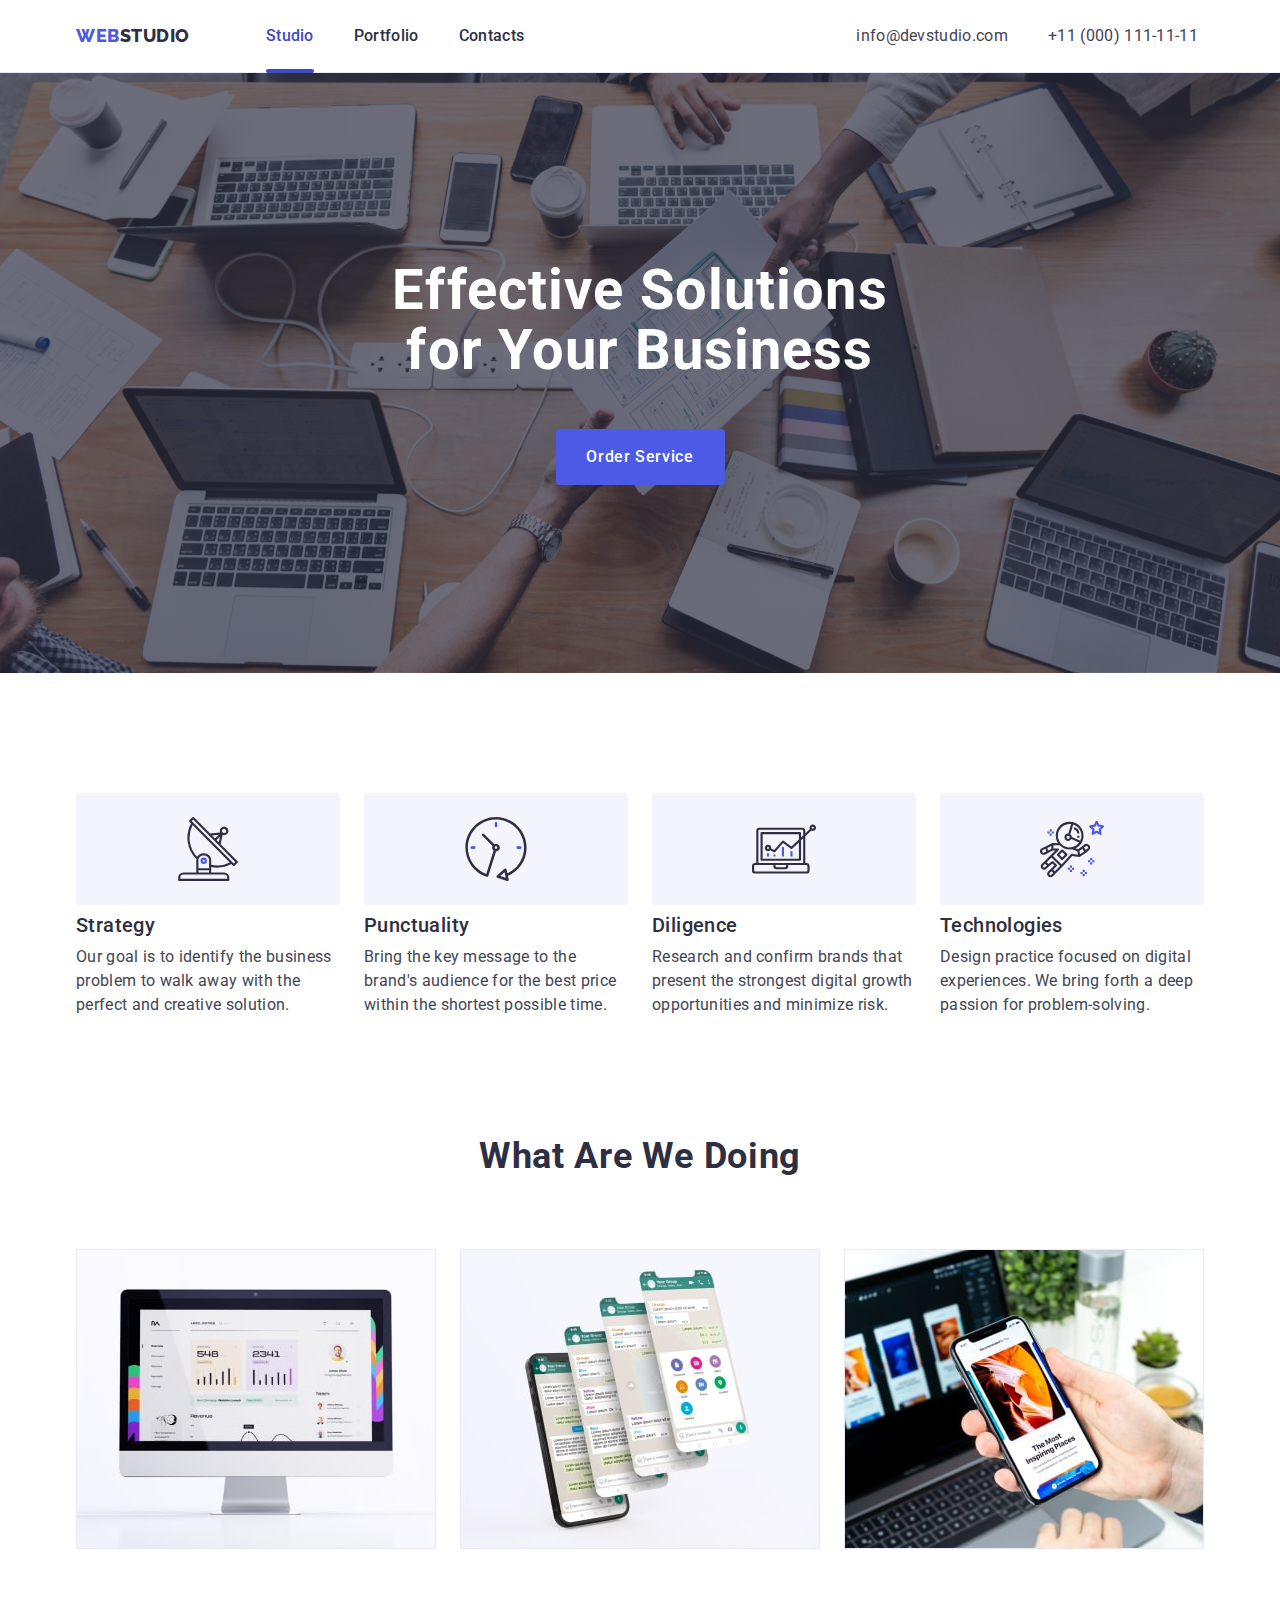
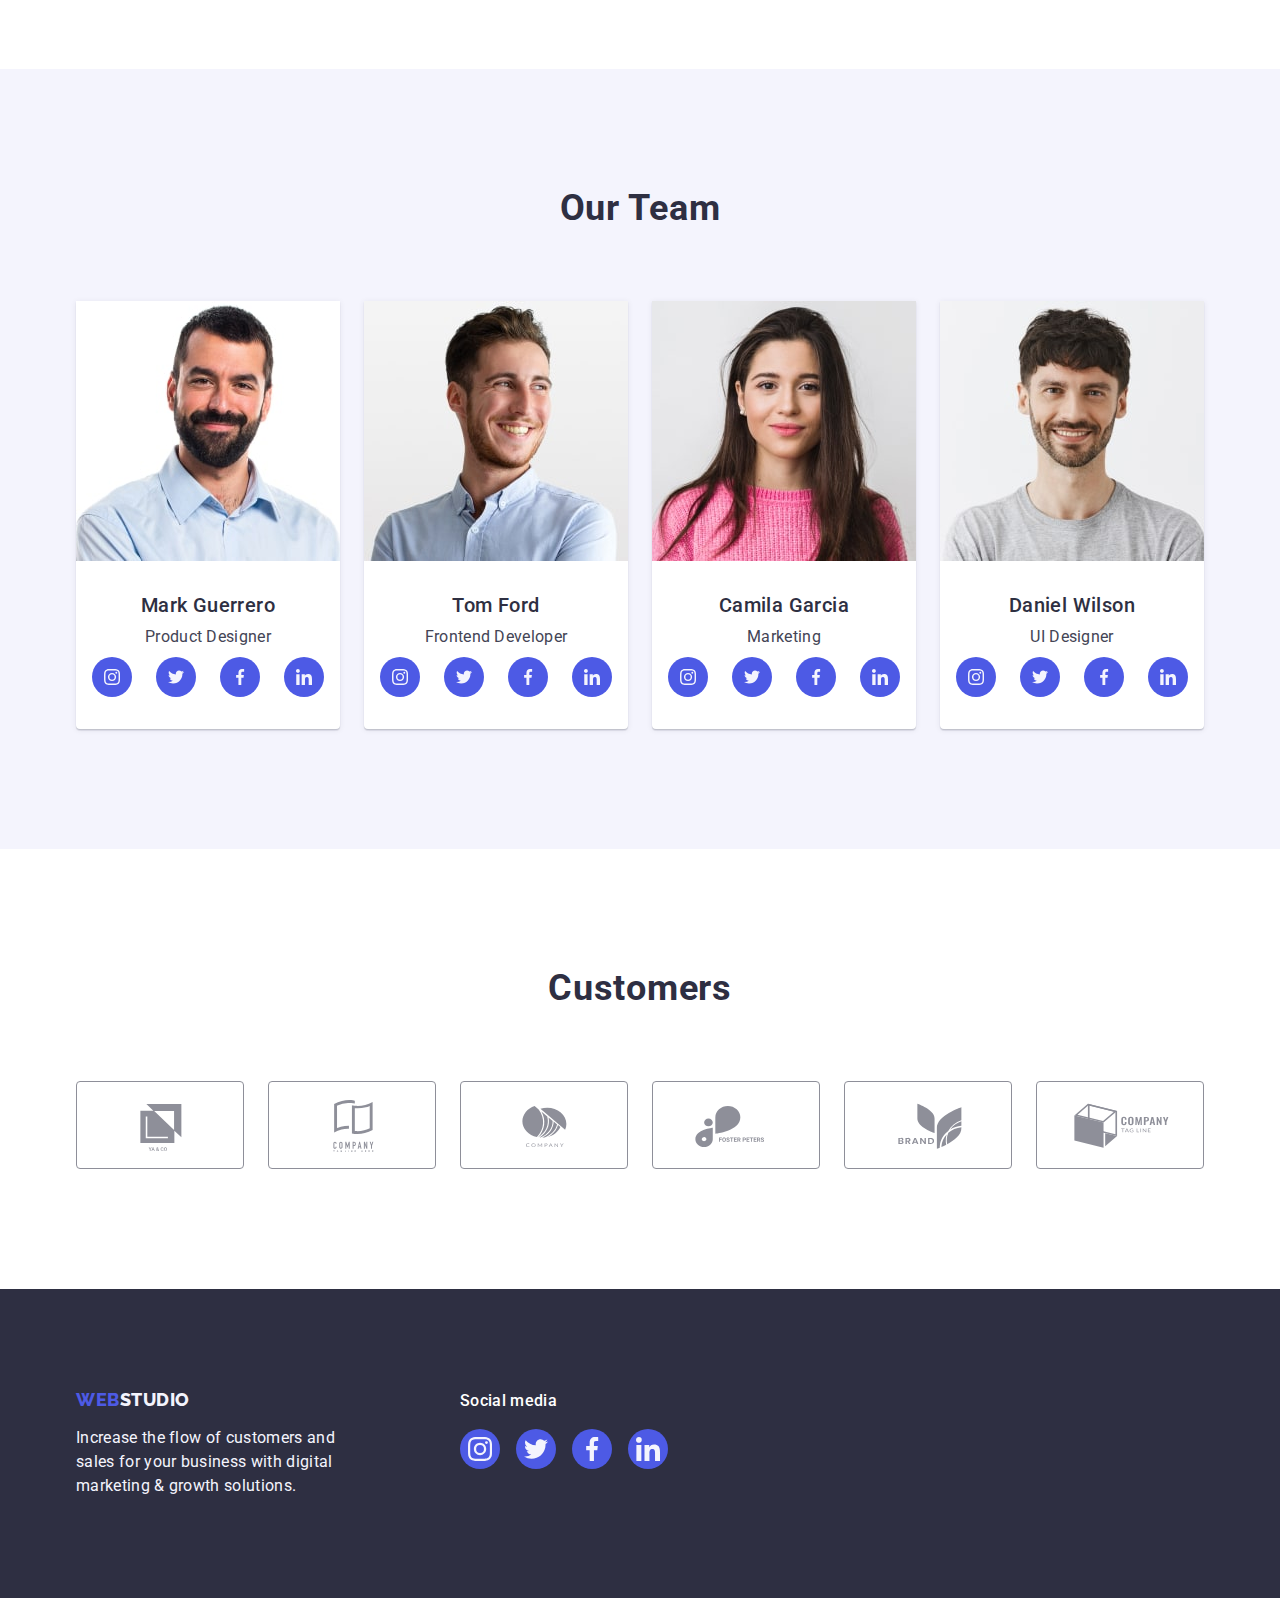
==== index.html @ 0cde1aa9 "Initial commit" ====
<!DOCTYPE html>
<html lang="en">
  <head>
    <meta charset="UTF-8" >
    <meta name="viewport" content="width=device-width, initial-scale=1.0" >
    <title>Webstudio</title>
    <link rel="preconnect" href="https://fonts.googleapis.com" >
    <link rel="preconnect" href="https://fonts.gstatic.com" crossorigin >
    <link
      href="https://fonts.googleapis.com/css2?family=Raleway:wght@800&family=Roboto:wght@400;500;700&display=swap"
      rel="stylesheet"
    >
    <link rel="stylesheet" href="https://cdn.jsdelivr.net/npm/modern-normalize@2.0.0/modern-normalize.min.css">
    <link rel="stylesheet" href="./css/styles.css" >
  </head>
  <body>
    <header class="page-header">
      <div class="container header-container">
      <nav class="header-navigation">
        <a href="./index.html" class="header-logo link">Web<span class="header-logo-accent">Studio</span></a>
        <ul class="header-link-list list">
          <li class="header-link-item"><a class="header-link link current" href="./index.html">Studio</a></li>
          <li class="header-link-item"><a class="header-link link" href="./portfolio.html">Portfolio</a></li>
          <li class="header-link-item"><a class="header-link link" href="">Contacts</a></li>
        </ul>
      </nav>
      <address class="header-address">
        <ul class="header-address-list list">
          <li class="header-address-item"><a class="header-address-link link" href="mailto:info@devstudio.com">info@devstudio.com</a></li>
          <li class="header-address-item"><a class="header-address-link link" href="tel:+110001111111">+11 (000) 111-11-11</a></li>
        </ul>
      </address>
    </div>
    </header>
    <main>
      <section class="hero">
        <div class="container hero-container">
        <h1 class="hero-title">Effective Solutions for Your Business</h1>
        <button type="button" class="hero-btn" data-modal-open>Order Service</button>
      </div>
      </section>
      <section class="advantages">
        <div class="container advantages-container">
        <h2 class="visually-hidden">Advantages</h2>
        <ul class="advantages-list list">
          <li class="advantages-item">
            <div class="advantages-block">
              <svg class="advantages-icon" width="64" height="64">
                <use href="./images/icons.svg#icon-antenna"></use>
              </svg>
            </div>
            <h3 class="advantages-subtitle">Strategy</h3>
            <p class="advantages-item-text">
              Our goal is to identify the business problem to walk away with the
              perfect and creative solution.
            </p>
          </li>
          <li class="advantages-item">
            <div class="advantages-block">
              <svg class="advantages-icon" width="64" height="64">
                <use href="./images/icons.svg#icon-clock"></use>
              </svg>
            </div>
            <h3 class="advantages-subtitle">Punctuality</h3>
            <p class="advantages-item-text">
              Bring the key message to the brand's audience for the best price
              within the shortest possible time.
            </p>
          </li>
          <li class="advantages-item">
            <div class="advantages-block">
              <svg class="advantages-icon" width="64" height="64">
                <use href="./images/icons.svg#icon-diagram"></use>
              </svg>
            </div>
            <h3 class="advantages-subtitle">Diligence</h3>
            <p class="advantages-item-text">
              Research and confirm brands that present the strongest digital
              growth opportunities and minimize risk.
            </p>
          </li>
          <li class="advantages-item">
            <div class="advantages-block">
              <svg class="advantages-icon" width="64" height="64">
                <use href="./images/icons.svg#icon-astronaut"></use>
              </svg>
            </div>
            <h3 class="advantages-subtitle">Technologies</h3>
            <p class="advantages-item-text">
              Design practice focused on digital experiences. We bring forth a
              deep passion for problem-solving.
            </p>
          </li>
        </ul>
      </div>
      </section>
      <section class="doing">
        <div class="container doing-container">
        <h2 class="duing-title">What are we doing</h2>
        <ul class="doing-list list">
          <li class="doing-item">
            <img
              src="./images/computer.jpg"
              alt="Computer"
              width="360"
              height="300" class="doing-img"
            >
          </li>
          <li class="doing-item">
            <img
              src="./images/mobile-phone.jpg"
              alt="mobile phone"
              width="360"
              height="300" class="doing-img"
            >
          </li>
          <li class="doing-item">
            <img
              src="./images/mobile-phone-and-laptop.jpg"
              alt="Mobile phone and laptop"
              width="360"
              height="300" class="doing-img"
            >
          </li>
        </ul>
      </div>
      </section>
      <section class="team">
        <div class="container">
        <h2 class="team-title">Our Team</h2>
        <ul class="team-list list">
          <li class="team-item">
            <img
              src="./images/mark-guerrero.jpg"
              alt="Mark Guerrero"
              width="264"
              height="260" class="team-img"
            >
            <div class="team-container">
            <h3 class="team-subtitle">Mark Guerrero</h3>
            <p class="team-text">Product Designer</p>
            <ul class="team-socials-list list">
              <li class="team-socials-item">
                <a class="team-socials-link link" href="">
                  <svg class="team-socials-icon" width="16" height="16">
                    <use href="./images/icons.svg#icon-instagram"></use>
                  </svg>
                </a>
              </li>
              <li class="team-socials-item">
                <a class="team-socials-link link" href="">
                  <svg class="team-socials-icon" width="16" height="16">
                    <use href="./images/icons.svg#icon-twitter"></use>
                  </svg>
                </a>
              </li>
              <li class="team-socials-item">
                <a class="team-socials-link link" href="">
                  <svg class="team-socials-icon" width="16" height="16">
                    <use href="./images/icons.svg#icon-facebook"></use>
                  </svg>
                </a>
              </li>
              <li class="team-socials-item">
                <a class="team-socials-link link" href="">
                  <svg class="team-socials-icon" width="16" height="16">
                    <use href="./images/icons.svg#icon-linkedin"></use>
                  </svg>
                </a>
              </li>
            </ul>
            </div>
          </li>
          <li class="team-item">
            <img
              src="./images/tom-ford.jpg"
              alt="Tom Ford"
              width="264"
              height="260" class="team-img"
            >
            <div class="team-container">
            <h3 class="team-subtitle">Tom Ford</h3>
            <p class="team-text">Frontend Developer</p>
            <ul class="team-socials-list list">
              <li class="team-socials-item">
                <a class="team-socials-link link" href="">
                  <svg class="team-socials-icon" width="16" height="16">
                    <use href="./images/icons.svg#icon-instagram"></use>
                  </svg>
                </a>
              </li>
              <li class="team-socials-item">
                <a class="team-socials-link link" href="">
                  <svg class="team-socials-icon" width="16" height="16">
                    <use href="./images/icons.svg#icon-twitter"></use>
                  </svg>
                </a>
              </li>
              <li class="team-socials-item">
                <a class="team-socials-link link" href="">
                  <svg class="team-socials-icon" width="16" height="16">
                    <use href="./images/icons.svg#icon-facebook"></use>
                  </svg>
                </a>
              </li>
              <li class="team-socials-item">
                <a class="team-socials-link link" href="">
                  <svg class="team-socials-icon" width="16" height="16">
                    <use href="./images/icons.svg#icon-linkedin"></use>
                  </svg>
                </a>
              </li>
            </ul>
            </div>
          </li>
          <li class="team-item">
            <img
              src="./images/camila-garcia.jpg"
              alt="Camila Garcia"
              width="264"
              height="260" class="team-img"
            >
            <div class="team-container">
            <h3 class="team-subtitle">Camila Garcia</h3>
            <p class="team-text">Marketing</p>
            <ul class="team-socials-list list">
              <li class="team-socials-item">
                <a class="team-socials-link link" href="">
                  <svg class="team-socials-icon" width="16" height="16">
                    <use href="./images/icons.svg#icon-instagram"></use>
                  </svg>
                </a>
              </li>
              <li class="team-socials-item">
                <a class="team-socials-link link" href="">
                  <svg class="team-socials-icon" width="16" height="16">
                    <use href="./images/icons.svg#icon-twitter"></use>
                  </svg>
                </a>
              </li>
              <li class="team-socials-item">
                <a class="team-socials-link link" href="">
                  <svg class="team-socials-icon" width="16" height="16">
                    <use href="./images/icons.svg#icon-facebook"></use>
                  </svg>
                </a>
              </li>
              <li class="team-socials-item">
                <a class="team-socials-link link" href="">
                  <svg class="team-socials-icon" width="16" height="16">
                    <use href="./images/icons.svg#icon-linkedin"></use>
                  </svg>
                </a>
              </li>
            </ul>
            </div>
          </li>
          <li class="team-item">
            <img
              src="./images/daniel-wilson.jpg"
              alt="Daniel Wilson"
              width="264"
              height="260" class="team-img"
            >
            <div class="team-container">
            <h3 class="team-subtitle">Daniel Wilson</h3>
            <p class="team-text">UI Designer</p>
            <ul class="team-socials-list list">
              <li class="team-socials-item">
                <a class="team-socials-link link" href="">
                  <svg class="team-socials-icon" width="16" height="16">
                    <use href="./images/icons.svg#icon-instagram"></use>
                  </svg>
                </a>
              </li>
              <li class="team-socials-item">
                <a class="team-socials-link link" href="">
                  <svg class="team-socials-icon" width="16" height="16">
                    <use href="./images/icons.svg#icon-twitter"></use>
                  </svg>
                </a>
              </li>
              <li class="team-socials-item">
                <a class="team-socials-link link" href="">
                  <svg class="team-socials-icon" width="16" height="16">
                    <use href="./images/icons.svg#icon-facebook"></use>
                  </svg>
                </a>
              </li>
              <li class="team-socials-item">
                <a class="team-socials-link link" href="">
                  <svg class="team-socials-icon" width="16" height="16">
                    <use href="./images/icons.svg#icon-linkedin"></use>
                  </svg>
                </a>
              </li>
            </ul>
            </div>
          </li>
        </ul>
      </div>
      </section>
      <section class="customers">
        <div class="container">
        <h2 class="customers-title">Customers</h2>
       <ul class="customers-list list">
        <li class="customers-item">
          <a class="customers-link link" href="">
            <svg class="customers-icon" width="104" height="56">
              <use href="./images/icons.svg#icon-ya-co"></use>
            </svg>
          </a>
        </li>
        <li class="customers-item">
          <a class="customers-link link" href="">
            <svg class="customers-icon" width="104" height="56">
              <use href="./images/icons.svg#icon-company-tagli"></use>
            </svg>
          </a>
        </li>
        <li class="customers-item">
          <a class="customers-link link" href="">
            <svg class="customers-icon" width="104" height="56">
              <use href="./images/icons.svg#icon-company"></use>
            </svg>
          </a>
        </li>
        <li class="customers-item">
          <a class="customers-link link" href="">
            <svg class="customers-icon" width="104" height="56">
              <use href="./images/icons.svg#icon-foster-peters"></use>
            </svg>
          </a>
        </li>
        <li class="customers-item">
          <a class="customers-link link" href="">
            <svg class="customers-icon" width="104" height="56">
              <use href="./images/icons.svg#icon-brand"></use>
            </svg>
          </a>
        </li>
        <li class="customers-item">
          <a class="customers-link link" href="">
            <svg class="customers-icon" width="104" height="56">
              <use href="./images/icons.svg#icon-company-tag"></use>
            </svg>
          </a>
        </li>
       </ul>
      </div>
      </section>
    </main>
    <footer class="page-footer">
      <div class="container footer-container">
        <div class="footer-block">
      <a class="footer-logo link" href="./index.html">Web<span class="footer-logo-accent">Studio</span></a>
      <p class="footer-text">
        Increase the flow of customers and sales for your business with digital
        marketing & growth solutions.
      </p>
    </div>
    <div class="socials-block">
      <p class="footer-socials-text">Social media</p>
      <ul class="footer-socials-list list">
        <li class="footer-socials-item">
          <a class="footer-soials-link link" href="">
            <svg class="footer-socials-icon" width="24" height="24">
              <use href="./images/icons.svg#icon-instagram"></use>
            </svg>
          </a>
        </li>
        <li class="footer-socials-item">
          <a class="footer-soials-link link" href="">
            <svg class="footer-socials-icon" width="24" height="24">
              <use href="./images/icons.svg#icon-twitter"></use>
            </svg>
          </a>
        </li>
        <li class="footer-socials-item">
          <a class="footer-soials-link link" href="">
            <svg class="footer-socials-icon" width="24" height="24">
              <use href="./images/icons.svg#icon-facebook"></use>
            </svg>
          </a>
        </li>
        <li class="footer-socials-item">
          <a class="footer-soials-link link" href="">
            <svg class="footer-socials-icon" width="24" height="24">
              <use href="./images/icons.svg#icon-linkedin"></use>
            </svg>
          </a>
        </li>
      </ul>
    </div>
    </div>
    </footer>
    <div data-modal class="backdrop is-hidden">
      <div class="modal">
        <button type="button" class="modal-close-btn" data-modal-close>
          <svg class="modal-icon" width="8" height="8">
            <use href="./images/icons.svg#icon-close"></use>
          </svg>
        </button>
      </div>
    </div>
    <script src="./js/modal.js"></script>
  </body>
</html>
---- css/styles.css ----
:root {
  --iris: #4d5ae5;
  --navyblue: #2e2f42;
  --slate: #434455;
  --white: #ffffff;
  --cloud: #f4f4fd;
  --ocean: #404bbf;
  --light-slate: #8e8f99;
  --green: #31d0aa;
  --dairy: #fcfcfc;
  --cornflower: #e7e9fc;
}

body {
  font-family: 'Roboto', sans-serif;
  color: var(--slate);
  background-color: var(--white);
}

p,
h1,
h2,
h3,
h4,
h5,
h6 {
  margin-top: 0;
  margin-bottom: 0;
}

ul,
ol {
  margin-top: 0;
  margin-bottom: 0;
  padding-left: 0;
}

.list {
  list-style: none;
}

.link {
  text-decoration: none;
}

.container {
  width: 100%;
  max-width: 1158px;
  padding-right: 15px;
  padding-left: 15px;
  margin: 0 auto;
}

.visually-hidden {
  position: absolute;
  width: 1px;
  height: 1px;
  margin: -1px;
  border: 0;
  padding: 0;
  white-space: nowrap;
  clip-path: inset(100%);
  clip: rect(0 0 0 0);
  overflow: hidden;
}

/*!---------------- HEADER -------------*/

.page-header {
  border-bottom: 1px solid #e7e9fc;
  box-shadow: 0px 2px 1px rgba(46, 47, 66, 0.08),
    0px 1px 1px rgba(46, 47, 66, 0.16), 0px 1px 6px rgba(46, 47, 66, 0.08);
}

.header-container {
  display: flex;
  align-items: center;
  gap: 332px;
}

.header-navigation {
  display: flex;
  align-items: center;
}

.header-logo {
  color: var(--iris, #4d5ae5);
  font-size: 18px;
  font-family: 'Raleway', sans-serif;
  font-weight: 800;
  line-height: 1.17;
  letter-spacing: 0.03em;
  text-transform: uppercase;
  margin-right: 76px;
}

.header-logo-accent {
  color: var(--navyblue, #2e2f42);
}

.header-link-list {
  display: flex;
  gap: 40px;
}

.header-link-item {
}

.header-link {
  color: var(--navyblue, #2e2f42);
  font-size: 16px;
  font-weight: 500;
  line-height: 1.5;
  letter-spacing: 0.02em;
  display: block;
  padding: 24px 0;
  position: relative;
  transition: color 250ms cubic-bezier(0.4, 0, 0.2, 1);
}

.current {
  color: var(--ocean);
  position: relative;
  transition: color 250ms cubic-bezier(0.4, 0, 0.2, 1);
}

.current::after {
  content: '';
  position: absolute;
  width: 100%;
  height: 4px;
  left: 0;
  bottom: -1px;
  background-color: #404bbf;
  border-radius: 2px;
}

.header-link:hover,
.header-link:focus {
  color: var(--ocean);
}

.header-address {
  font-style: normal;
}

.header-address-list {
  display: flex;
  gap: 40px;
}

.header-address-item {
}

.header-address-link {
  color: var(--slate, #434455);
  font-size: 16px;
  line-height: 1.5;
  letter-spacing: 0.02em;
  transition: color 250ms cubic-bezier(0.4, 0, 0.2, 1);
}

.header-address-link:hover,
.header-address-link:focus {
  color: var(--ocean);
}

/*!---------------- HERO ----------------*/

.hero {
  background-color: var(--navyblue, #2e2f42);
  background-image: linear-gradient(
      rgba(46, 47, 66, 0.7),
      rgba(46, 47, 66, 0.7)
    ),
    url(../images/hero-bg.jpg);
  background-repeat: no-repeat;
  background-position: center;
  background-size: cover;
  padding: 188px 0;
  max-width: 1440px;
  margin: 0 auto;
}

.hero-title {
  color: var(--white, #fff);
  font-size: 56px;
  font-weight: 700;
  line-height: 1.07;
  letter-spacing: 0.02em;
  text-align: center;
  max-width: 496px;
  margin: 0 auto;
}

.hero-btn {
  background-color: var(--iris);
  color: var(--white, #fff);
  font-size: 16px;
  font-family: 'Roboto', sans-serif;
  font-weight: 500;
  line-height: 1.5;
  letter-spacing: 0.04em;
  cursor: pointer;
  min-width: 169px;
  height: 56px;
  border: none;
  border-radius: 4px;
  display: block;
  margin: 0 auto;
  margin-top: 48px;
  transition: background-color 250ms cubic-bezier(0.4, 0, 0.2, 1);
}

.hero-btn:hover,
.hero-btn:focus {
  background-color: var(--ocean);
}

/*!---------------- ADVANTAGES ----------------*/

.advantages {
  padding: 120px 0;
}

.advantages-container {
}

.advantages-list {
  display: flex;
  gap: 24px;
}

.advantages-block {
  width: 264px;
  height: 112px;
  border-radius: 4px;
  background: var(--cloud, #f4f4fd);
  display: flex;
  align-items: center;
  justify-content: center;
  margin-bottom: 8px;
}

.advantages-item {
  width: calc((100% - 24px * 3) / 4);
}

.advantages-subtitle {
  color: var(--navyblue, #2e2f42);
  font-size: 20px;
  font-weight: 500;
  line-height: 1.2;
  letter-spacing: 0.02em;
  margin-bottom: 8px;
}

.advantages-item-text {
  color: var(--slate, #434455);
  font-size: 16px;
  line-height: 1.5;
  letter-spacing: 0.02em;
}

/*!----------------- DOING -------------*/

.doing {
  padding-bottom: 120px;
}

.doing-container {
}

.duing-title {
  color: var(--navyblue, #2e2f42);
  font-size: 36px;
  font-weight: 700;
  line-height: 1.11;
  letter-spacing: 0.02em;
  text-align: center;
  text-transform: capitalize;
  margin-bottom: 72px;
}
.doing-list {
  display: flex;
  gap: 24px;
}

.doing-item {
  width: calc((100% - 24px * 2) / 3);
}

.doing-img {
  display: block;
}

/*!-------------- TEAM ---------------*/

.team {
  background-color: var(--cloud, #f4f4fd);
  padding: 120px 0;
}

.team-title {
  color: var(--navyblue, #2e2f42);
  font-size: 36px;
  font-weight: 700;
  line-height: 1.11;
  letter-spacing: 0.02em;
  text-transform: capitalize;
  text-align: center;
  margin-bottom: 72px;
}

.team-list {
  display: flex;
  gap: 24px;
}

.team-item {
  background-color: var(--white, #fff);
  margin: 0 auto;
  border-radius: 0px 0px 4px 4px;
  box-shadow: 0px 1px 6px rgba(46, 47, 66, 0.08),
    0px 1px 1px rgba(46, 47, 66, 0.16), 0px 2px 1px rgba(46, 47, 66, 0.08);
}

.team-img {
  display: block;
}

.team-container {
  padding: 32px 0;
}

.team-subtitle {
  color: var(--navyblue, #2e2f42);
  font-size: 20px;
  font-weight: 500;
  line-height: 1.2;
  letter-spacing: 0.02em;
  text-align: center;
  margin-bottom: 8px;
}

.team-text {
  color: var(--slate, #434455);
  font-size: 16px;
  line-height: 1.5;
  letter-spacing: 0.02em;
  text-align: center;
  margin-bottom: 8px;
}

.team-socials-list {
  display: flex;
  justify-content: center;
  gap: 24px;
}

.team-socials-item {
  width: 40px;
  height: 40px;
}

.team-socials-link {
  width: 100%;
  height: 100%;
  background-color: var(--iris);
  display: flex;
  align-items: center;
  justify-content: center;
  border-radius: 50%;
  transition: background-color 250ms cubic-bezier(0.4, 0, 0.2, 1);
}

.team-socials-link:is(:hover, :focus) {
  background-color: var(--ocean);
}

.team-socials-icon {
  fill: var(--cloud);
}

/*!------------ CUSTOMERS ------------*/

.customers {
  padding: 120px 0;
}

.customers-title {
  color: var(--navyblue, #2e2f42);
  text-align: center;
  font-size: 36px;
  font-weight: 700;
  line-height: 1.11;
  letter-spacing: 0.02em;
  text-transform: capitalize;
  margin: 0 auto;
  margin-bottom: 72px;
}
.customers-list {
  display: flex;
  gap: 24px;
}

.customers-item {
  width: calc((100% - 120px) / 6);
  height: 88px;
}
.customers-link {
  border: 1px solid #8e8f99;
  display: flex;
  width: 100%;
  height: 100%;
  border-radius: 4px;
  align-items: center;
  justify-content: center;
  color: var(--light-slate);
  transition: border-color 250ms cubic-bezier(0.4, 0, 0.2, 1),
    color 250ms cubic-bezier(0.4, 0, 0.2, 1);
}

.customers-link:hover,
.customers-link:focus {
  border-color: var(--ocean);
  color: var(--ocean);
}

.customers-icon {
  fill: currentColor;
}

/*!------------------ FOOTER -------------*/

.page-footer {
  background-color: var(--navyblue, #2e2f42);
  padding: 100px 0;
}

.footer-container {
  display: flex;
  align-items: baseline;
}

.footer-block {
  margin-right: 120px;
}

.socials-block {
}

.footer-socials-text {
  color: var(--white, #fff);
  font-size: 16px;
  font-weight: 500;
  line-height: 1.5;
  letter-spacing: 0.02em;
  margin-bottom: 16px;
}

.footer-socials-list {
  display: flex;
  gap: 16px;
}

.footer-socials-item {
  width: 40px;
  height: 40px;
}

.footer-soials-link {
  width: 100%;
  height: 100%;
  background-color: var(--iris);
  display: flex;
  align-items: center;
  justify-content: center;
  border-radius: 50%;
  transition: background-color 250ms cubic-bezier(0.4, 0, 0.2, 1);
}

.footer-soials-link:is(:hover, :focus) {
  background-color: var(--green);
}

.footer-socials-icon {
  fill: var(--cloud);
}

.footer-logo {
  color: var(--iris, #4d5ae5);
  font-size: 18px;
  font-family: 'Raleway', sans-serif;
  font-weight: 800;
  line-height: 1.17;
  letter-spacing: 0.03em;
  text-transform: uppercase;
  display: inline-block;
  margin-bottom: 16px;
}

.footer-logo-accent {
  color: var(--cloud);
}

.footer-text {
  color: var(--cloud, #f4f4fd);
  font-size: 16px;
  line-height: 1.5;
  letter-spacing: 0.02em;
  max-width: 264px;
}

/*!------------- MODAL ----------------*/

.backdrop {
  width: 100%;
  height: 100%;
  position: fixed;
  top: 0;
  left: 0;
  background-color: rgba(46, 47, 66, 0.4);
  transition: opacity 250ms cubic-bezier(0.4, 0, 0.2, 1),
    visibility 250ms cubic-bezier(0.4, 0, 0.2, 1);
}

.is-hidden {
  opacity: 0;
  visibility: hidden;
  pointer-events: none;
}

.modal {
  position: absolute;
  top: 50%;
  left: 50%;
  transform: translate(-50%, -50%) scale(1);
  width: 408px;
  min-height: 584px;
  background-color: var(--dairy);
  box-shadow: 0px 1px 1px rgba(0, 0, 0, 0.14), 0px 1px 3px rgba(0, 0, 0, 0.12),
    0px 2px 1px rgba(0, 0, 0, 0.2);
  border-radius: 4px;
  transition: transform 250ms cubic-bezier(0.4, 0, 0.2, 1);
}

.modal-close-btn {
  cursor: pointer;
  position: absolute;
  top: 24px;
  right: 24px;
  width: 24px;
  height: 24px;
  border-radius: 50%;
  display: flex;
  align-items: center;
  justify-content: center;
  background-color: var(--cornflower);
  border: 1px solid rgba(0, 0, 0, 0.1);
  padding: 0;
  transition: background-color 250ms cubic-bezier(0.4, 0, 0.2, 1),
    border 250ms cubic-bezier(0.4, 0, 0.2, 1);
}

.modal-close-btn:is(:hover, :focus) {
  background-color: var(--ocean);
  border: none;
}

.modal-icon {
  transition: fill 250ms cubic-bezier(0.4, 0, 0.2, 1);
}

.modal-close-btn:hover .modal-icon {
  fill: var(--white);
}

.modal-close-btn:focus .modal-icon {
  fill: var(--white);
}



/**------------- PORTFOLIO -------------*/
/* Класи хедер і футер перевикористав з index.html*/
/*!------------ MAIN-HERO -----------*/

.portfolio {
  padding: 96px 0 120px 0;
}

.portfolio-list {
  display: flex;
  justify-content: center;
  gap: 24px;
  margin-bottom: 72px;
}

.portfolio-item {
}

.portfolio-btn {
  background-color: var(--cloud);
  color: var(--iris);
  font-size: 16px;
  font-family: 'Roboto', sans-serif;
  font-weight: 500;
  line-height: 1.5;
  letter-spacing: 0.04em;
  cursor: pointer;
  padding: 12px 24px;
  border-radius: 4px;
  border: 1px solid var(--cornflower, #e7e9fc);
  transition: color 250ms cubic-bezier(0.4, 0, 0.2, 1),
    background-color 250ms cubic-bezier(0.4, 0, 0.2, 1),
    border-color 250ms cubic-bezier(0.4, 0, 0.2, 1),
    box-shadow 250ms cubic-bezier(0.4, 0, 0.2, 1);
}

.portfolio-btn:hover,
.portfolio-btn:focus {
  background-color: var(--ocean);
  color: var(--white);
  border: 1px solid transparent;
  box-shadow: 0px 3px 1px rgba(0, 0, 0, 0.1), 0px 2px 1px rgba(0, 0, 0, 0.08),
    0px 2px 2px rgba(0, 0, 0, 0.12);
}

.project-list {
  display: flex;
  flex-wrap: wrap;
  column-gap: 24px;
  row-gap: 48px;
}

.project-item {
  width: calc((100% - 48px) / 3);
}

.project-link {
  display: block;
  transition: box-shadow 250ms cubic-bezier(0.4, 0, 0.2, 1);
}

.project-link:hover {
  box-shadow: 0px 1px 6px rgba(46, 47, 66, 0.08),
    0px 1px 1px rgba(46, 47, 66, 0.16), 0px 2px 1px rgba(46, 47, 66, 0.08);
}

.project-link:hover .overlay-text {
  transform: translateY(0%);
}

.project-link:focus {
  box-shadow: 0px 1px 6px rgba(46, 47, 66, 0.08),
    0px 1px 1px rgba(46, 47, 66, 0.16), 0px 2px 1px rgba(46, 47, 66, 0.08);
}

.img-block {
  position: relative;
  overflow: hidden;
}

.overlay-text {
  position: absolute;
  top: 0;
  font-size: 16px;
  line-height: 1.5;
  letter-spacing: 0.02em;
  color: var(--cloud);
  padding: 40px 32px;
  background-color: var(--iris);
  height: 100%;
  width: 100%;
  transform: translateY(100%);
   transition: transform 250ms cubic-bezier(0.4, 0, 0.2, 1);
}

.project-img {
  display: block;
}

.project-container {
  padding: 32px 16px;
  border: 1px solid #e7e9fc;
  border-top: none;
}

.project-subtitle {
  color: var(--navyblue, #2e2f42);
  font-size: 20px;
  font-weight: 500;
  line-height: 1.2;
  letter-spacing: 0.02em;
  margin-bottom: 8px;
}

.project-text {
  color: var(--slate, #434455);
  font-size: 16px;
  line-height: 1.5;
  letter-spacing: 0.02em;
}
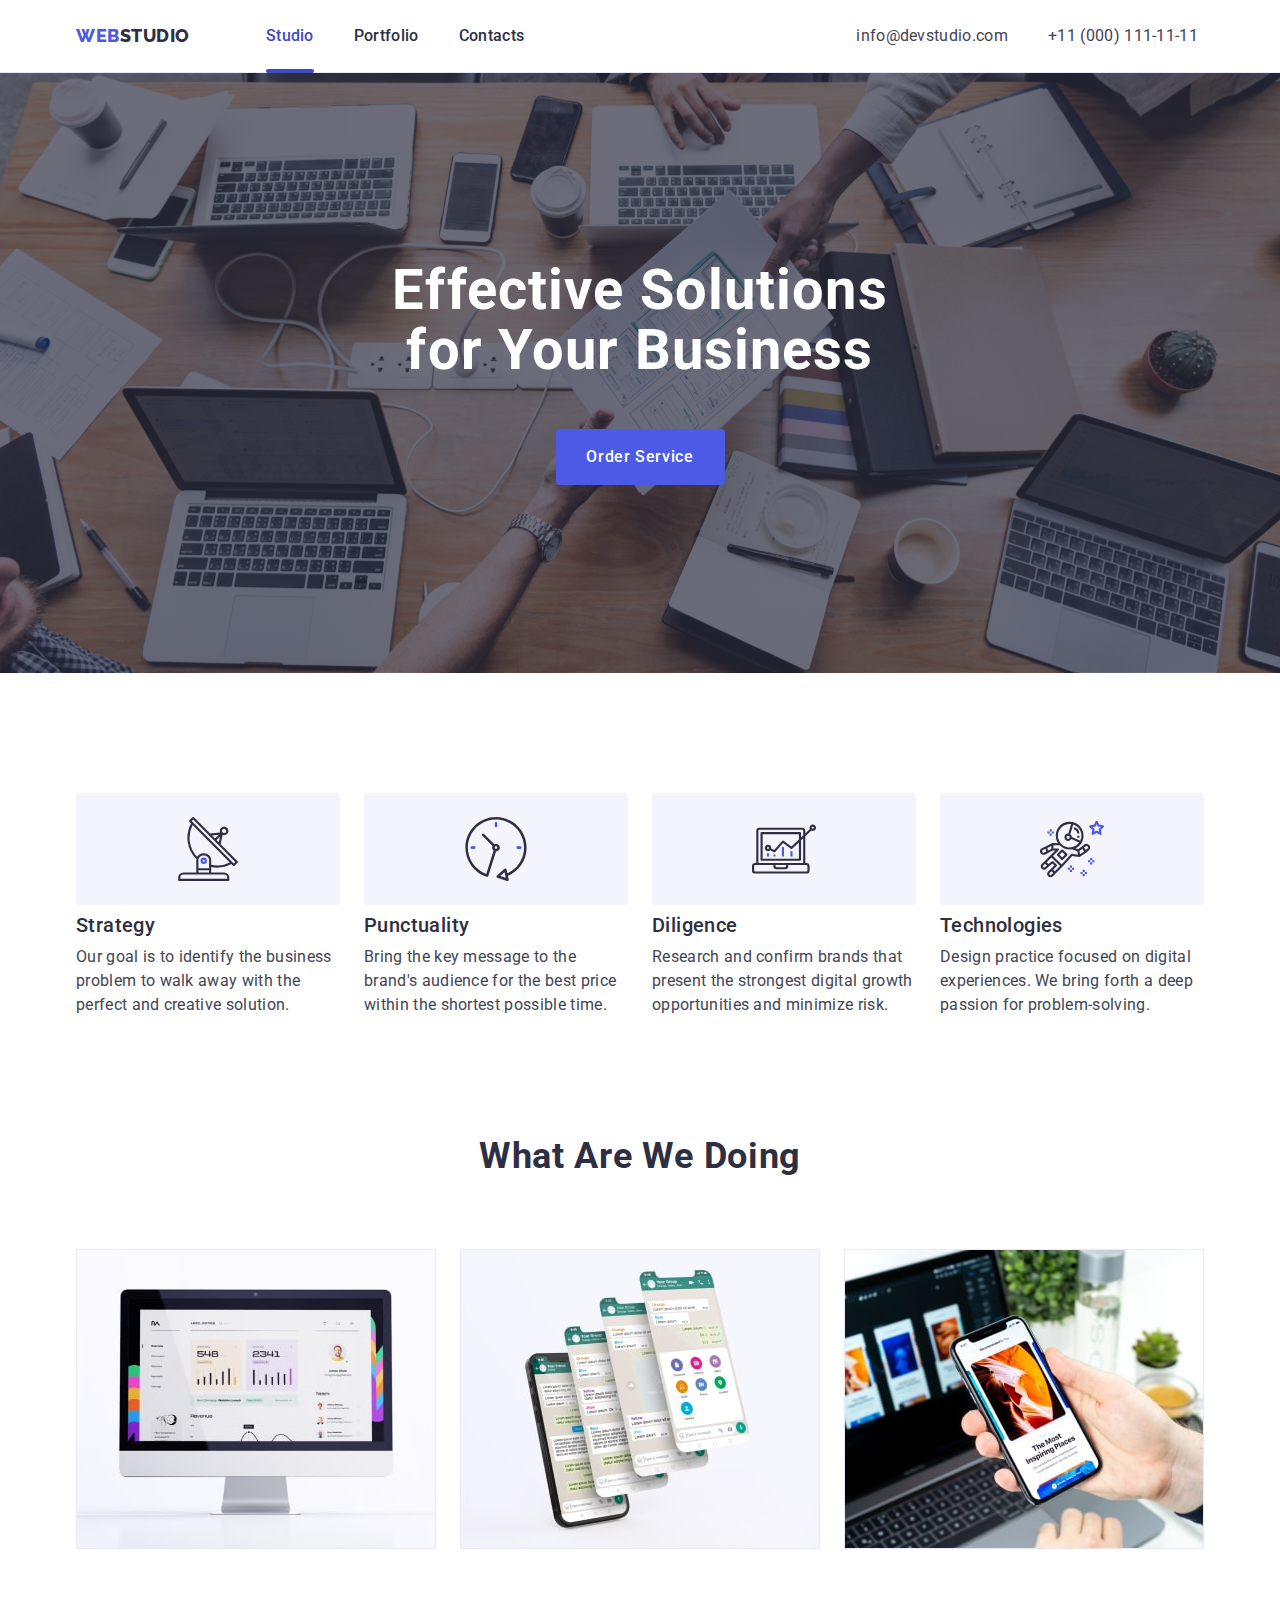
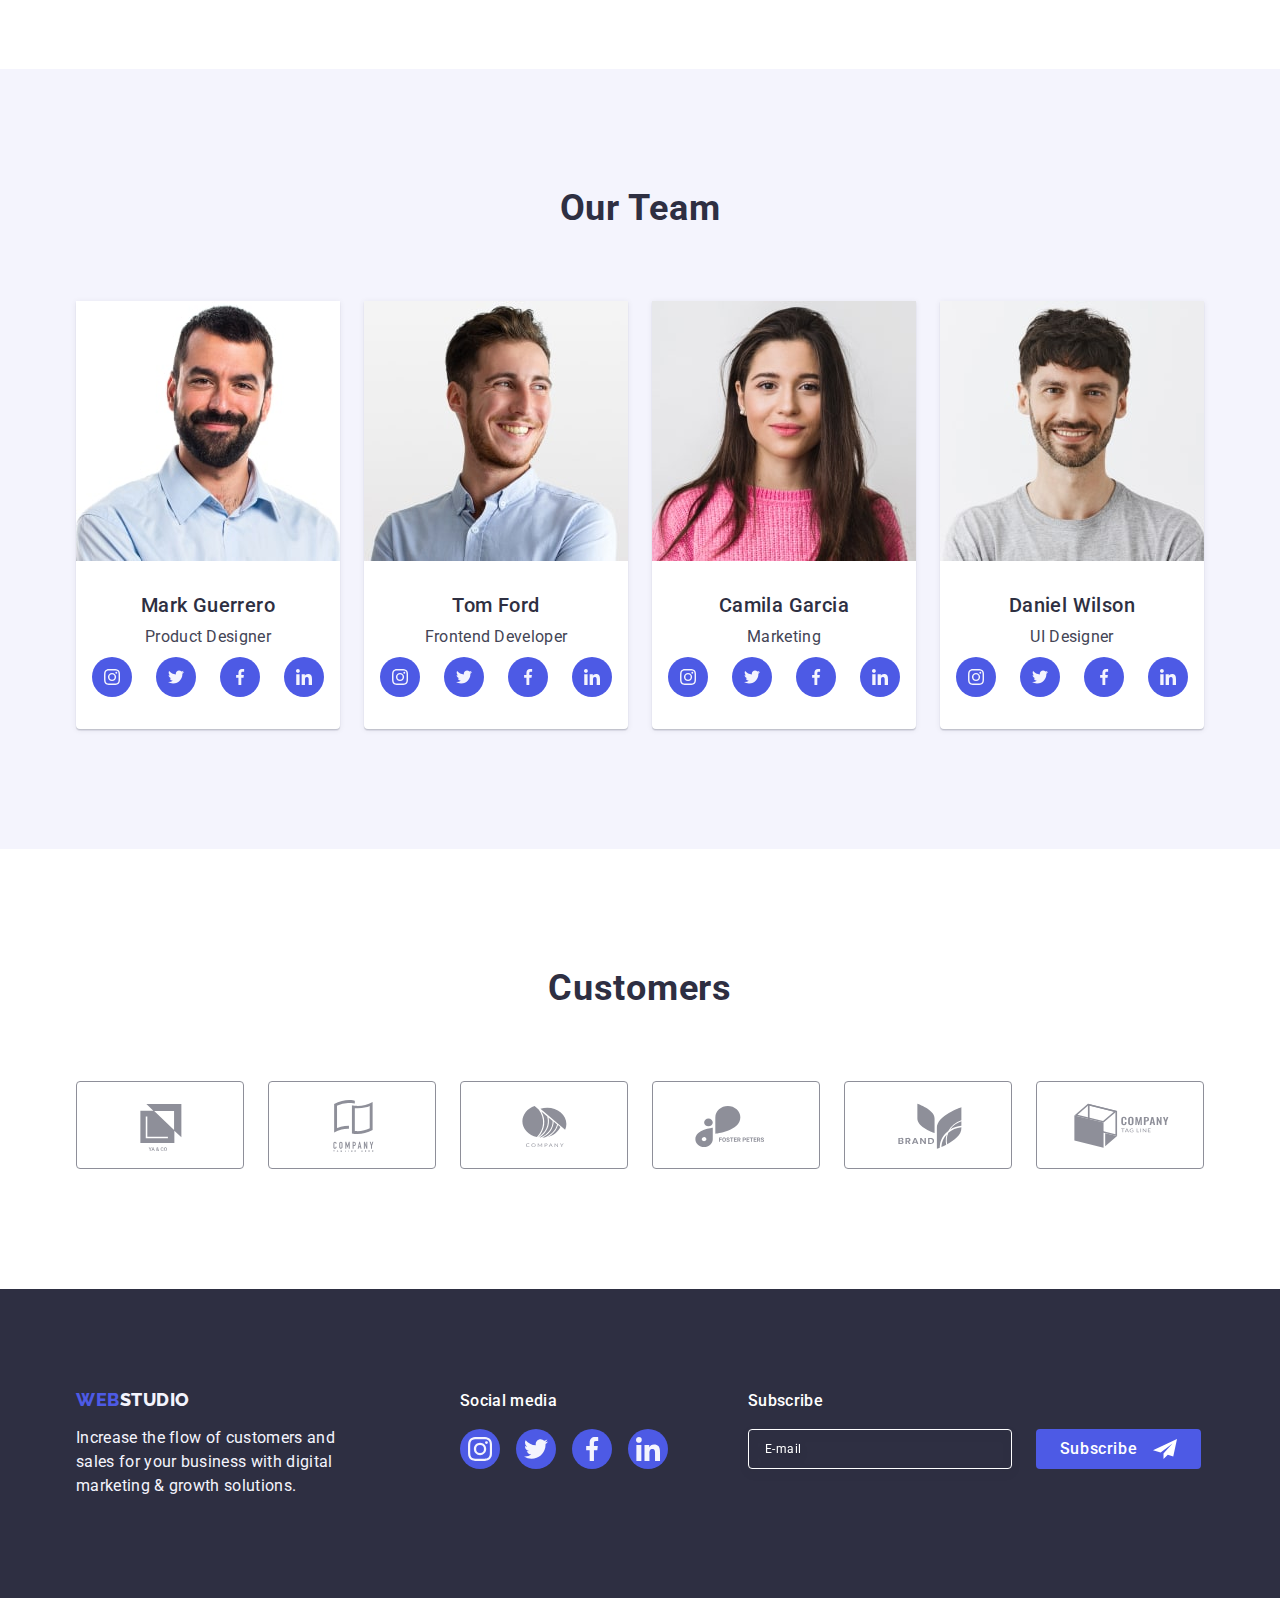
==== commit 9594269d: "+++" ====
--- a/index.html
+++ b/index.html
@@ -392,6 +392,17 @@
         </li>
       </ul>
     </div>
+    <div class="footer-form-container">
+      <p class="footer-form-text">Subscribe</p>
+      <form class="footer-form">
+        <label class="footer-form-label">
+          <input type="email" class="footer-input" name="subscribe" placeholder="E-mail">
+        </label>
+        <button type="submit" class="footer-form-btn">Subscribe <svg class="footer-form-icon" width="24" height="24">
+          <use href="./images/icons.svg#icon-frame"></use>
+        </svg></button>
+      </form>
+    </div>
     </div>
     </footer>
     <div data-modal class="backdrop is-hidden">
@@ -401,6 +412,53 @@
             <use href="./images/icons.svg#icon-close"></use>
           </svg>
         </button>
+        <p class="modal-text">Leave your contacts and we will call you back</p>
+        <form class="modal-form">
+          <div class="modal-container">
+            <label for="user-name" class="modal-label">Name</label>
+            <div class="input-container">
+              <input type="text" class="modal-input" name="user-name" id="user-name" autofocus>
+              <svg class="input-icon" width="18" height="24">
+                <use href="./images/icons.svg#icon-person-black"></use>
+              </svg>
+            </div>
+          </div>
+          <div class="modal-container">
+            <label for="user-phone" class="modal-label">Phone</label>
+            <div class="input-container">
+              <input type="tel" class="modal-input" name="user-phone" id="user-phone">
+              <svg class="input-icon" width="18" height="24">
+                <use href="./images/icons.svg#icon-phone-black"></use>
+              </svg>
+            </div>
+          </div>
+          <div class="modal-container">
+            <label for="email-address" class="modal-label">Email</label>
+            <div class="input-container">
+              <input type="email" class="modal-input" name="email-address" id="email-address">
+              <svg class="input-icon" width="18" height="24">
+                <use href="./images/icons.svg#icon-email-black"></use>
+              </svg>
+            </div>
+          </div>
+          <div class="comment-container">
+            <label for="user-comment" class="modal-label">Comment</label>
+            <textarea name="user-comment" id="user-comment" cols="30" rows="10" placeholder="Text input" class="textarea"></textarea>
+          </div>
+          <div class="checkbox-container">
+            <input type="checkbox" class="checkbox visually-hidden" name="user-privacy" id="user-privacy" value="true">
+            <label class="checkbox-label" for="user-privacy">
+              <span class="custom-checkbox">
+                <svg class="checkbox-icon" width="10" height="8">
+                  <use href="./images/icons.svg#icon-checkmark"></use>
+                </svg>
+              </span>
+              I accept the terms and conditions of the
+              <a class="policy-link link" href="">Privacy Policy</a>
+            </label>
+          </div>
+          <button type="submit" class="contacts-form-btn">Send</button>
+        </form>
       </div>
     </div>
     <script src="./js/modal.js"></script>
--- a/css/styles.css
+++ b/css/styles.css
@@ -512,6 +512,73 @@
   max-width: 264px;
 }
 
+.footer-form-container {
+  margin-left: 80px;
+}
+
+.footer-form-text {
+  margin-bottom: 16px;
+  font-weight: 500;
+  font-size: 16px; 
+  line-height: 1.5;
+  letter-spacing: 0.02em;
+  color: var(--white);
+}
+
+.footer-form {
+  display: flex;
+  gap: 24px;
+}
+
+.footer-form-label {
+
+}
+
+.footer-input {
+  width: 264px;
+  height: 40px;
+  background-color: transparent;
+  border: 1px solid var(--white);
+  border-radius: 4px;
+  font-size: 12px;
+  line-height: 1.5;
+  letter-spacing: 0.04em;
+  padding-left: 16px;
+  filter: drop-shadow(0px 4px 4px rgba(0, 0, 0, 0.15));
+  color: var(--white);
+}
+
+.footer-input::placeholder {
+color: var(--white);
+}
+
+.footer-form-btn {
+  min-width: 165px; 
+  height: 40px;
+  display: flex;
+  justify-content: center;
+  align-items: center;
+  font-family: "Roboto", sans-serif;
+  font-size: 16px;
+  font-weight: 500;
+  line-height: 1.5;
+  letter-spacing: 0.04em;
+  color: var(--white);
+  cursor: pointer;
+  background-color: var(--iris);
+  border: none;
+  border-radius: 4px;
+  transition: background-color 250ms cubic-bezier(0.4, 0, 0.2, 1);
+}
+
+.footer-form-btn:is(:hover, :focus) {
+  background-color: var(--green);
+}
+
+.footer-form-icon {
+margin-left: 16px;
+}
+
 /*!------------- MODAL ----------------*/
 
 .backdrop {
@@ -543,6 +610,7 @@
     0px 2px 1px rgba(0, 0, 0, 0.2);
   border-radius: 4px;
   transition: transform 250ms cubic-bezier(0.4, 0, 0.2, 1);
+  padding: 72px 24px;
 }
 
 .modal-close-btn {
@@ -580,7 +648,146 @@
   fill: var(--white);
 }
 
-
+.modal-text {
+  color: var(--navyblue, #2e2f42);
+  font-size: 16px;
+  font-weight: 500;
+  line-height: 1.5;
+  letter-spacing: 0.02em;
+  text-align: center;
+  margin-bottom: 16px;
+}
+
+.modal-container {
+  margin-bottom: 8px;
+}
+
+.modal-label {
+  color: var(--lightslate, #8e8f99);
+  font-size: 12px;
+  font-weight: 400;
+  line-height: 1.17;
+  letter-spacing: 0.04em;
+  display: block;
+  margin-bottom: 4px;
+}
+
+.input-container {
+  position: relative;
+}
+
+.modal-input {
+  width: 100%;
+  height: 40px;
+  border: 1px solid rgba(46, 47, 66, 0.4);
+  border-radius: 4px;
+  background-color: transparent;
+  padding-left: 38px;
+  transition: border-color 250ms cubic-bezier(0.4, 0, 0.2, 1);
+}
+
+.modal-input:focus {
+  border-color: var(--iris);
+}
+
+.input-icon {
+  position: absolute;
+  left: 16px;
+  top: 50%;
+  transform: translateY(-50%);
+  transition: fill 250ms cubic-bezier(0.4, 0, 0.2, 1);
+}
+
+.modal-input:focus + .input-icon {
+  fill: var(--iris);
+}
+
+.comment-container {
+  margin-bottom: 16px;
+}
+
+.textarea {
+  width: 100%;
+  height: 120px;
+  font-size: 12px;
+  line-height: 1.17;
+  letter-spacing: 0.04em;
+  color: rgba(46, 47, 66, 0.4);
+  border: 1px solid rgba(46, 47, 66, 0.4);
+  border-radius: 4px;
+  background-color: transparent;
+  padding: 8px 16px;
+  outline: transparent;
+  resize: none;
+  transition: border-color 250ms cubic-bezier(0.4, 0, 0.2, 1);
+}
+
+.textarea:focus {
+  border-color: var(--iris);
+}
+
+.checkbox-container {
+  margin-bottom: 24px;
+}
+
+.checkbox-label {
+  color: var(--light-slate);
+  font-size: 12px;
+  line-height: 1.17;
+  letter-spacing: 0.04em;
+}
+
+.policy-link {
+  color: var(--iris, #4d5ae5);
+  font-size: 12px;
+  line-height: 1.33;
+  letter-spacing: 0.04em;
+  text-decoration-line: underline;
+}
+
+.custom-checkbox {
+  width: 16px;
+  height: 16px;
+  border: 1px solid rgba(46, 47, 66, 0.4);
+  border-radius: 2px;
+  transition: background-color 250ms cubic-bezier(0.4, 0, 0.2, 1),
+    border 250ms cubic-bezier(0.4, 0, 0.2, 1),
+    fill 250ms cubic-bezier(0.4, 0, 0.2, 1);
+  display: inline-flex;
+  align-items: center;
+  justify-content: center;
+  justify-content: center;
+  fill: transparent;
+}
+
+.checkbox:checked + .checkbox-label .custom-checkbox {
+  background-color: var(--ocean);
+  border: none;
+  fill: var(--cloud);
+}
+
+.contacts-form-btn {
+  display: block;
+  margin: 0 auto;
+  min-width: 169px;
+  height: 56px;
+  font-family: 'Roboto', sans-serif;
+  font-size: 16px;
+  font-weight: 500;
+  line-height: 1.5;
+  letter-spacing: 0.04em;
+  color: var(--white);
+  cursor: pointer;
+  background-color: var(--iris);
+  border: none;
+  border-radius: 4px;
+  transition: background-color 250ms cubic-bezier(0.4, 0, 0.2, 1);
+}
+
+.contacts-form-btn:hover,
+.contacts-form-btn:focus {
+  background-color: var(--ocean);
+}
 
 /**------------- PORTFOLIO -------------*/
 /* Класи хедер і футер перевикористав з index.html*/
@@ -643,18 +850,13 @@
   transition: box-shadow 250ms cubic-bezier(0.4, 0, 0.2, 1);
 }
 
-.project-link:hover {
+.project-link:is(:hover, :focus) {
   box-shadow: 0px 1px 6px rgba(46, 47, 66, 0.08),
     0px 1px 1px rgba(46, 47, 66, 0.16), 0px 2px 1px rgba(46, 47, 66, 0.08);
 }
 
-.project-link:hover .overlay-text {
+.project-link:is(:hover, :focus) .overlay-text {
   transform: translateY(0%);
-}
-
-.project-link:focus {
-  box-shadow: 0px 1px 6px rgba(46, 47, 66, 0.08),
-    0px 1px 1px rgba(46, 47, 66, 0.16), 0px 2px 1px rgba(46, 47, 66, 0.08);
 }
 
 .img-block {
@@ -674,7 +876,7 @@
   height: 100%;
   width: 100%;
   transform: translateY(100%);
-   transition: transform 250ms cubic-bezier(0.4, 0, 0.2, 1);
+  transition: transform 250ms cubic-bezier(0.4, 0, 0.2, 1);
 }
 
 .project-img {
